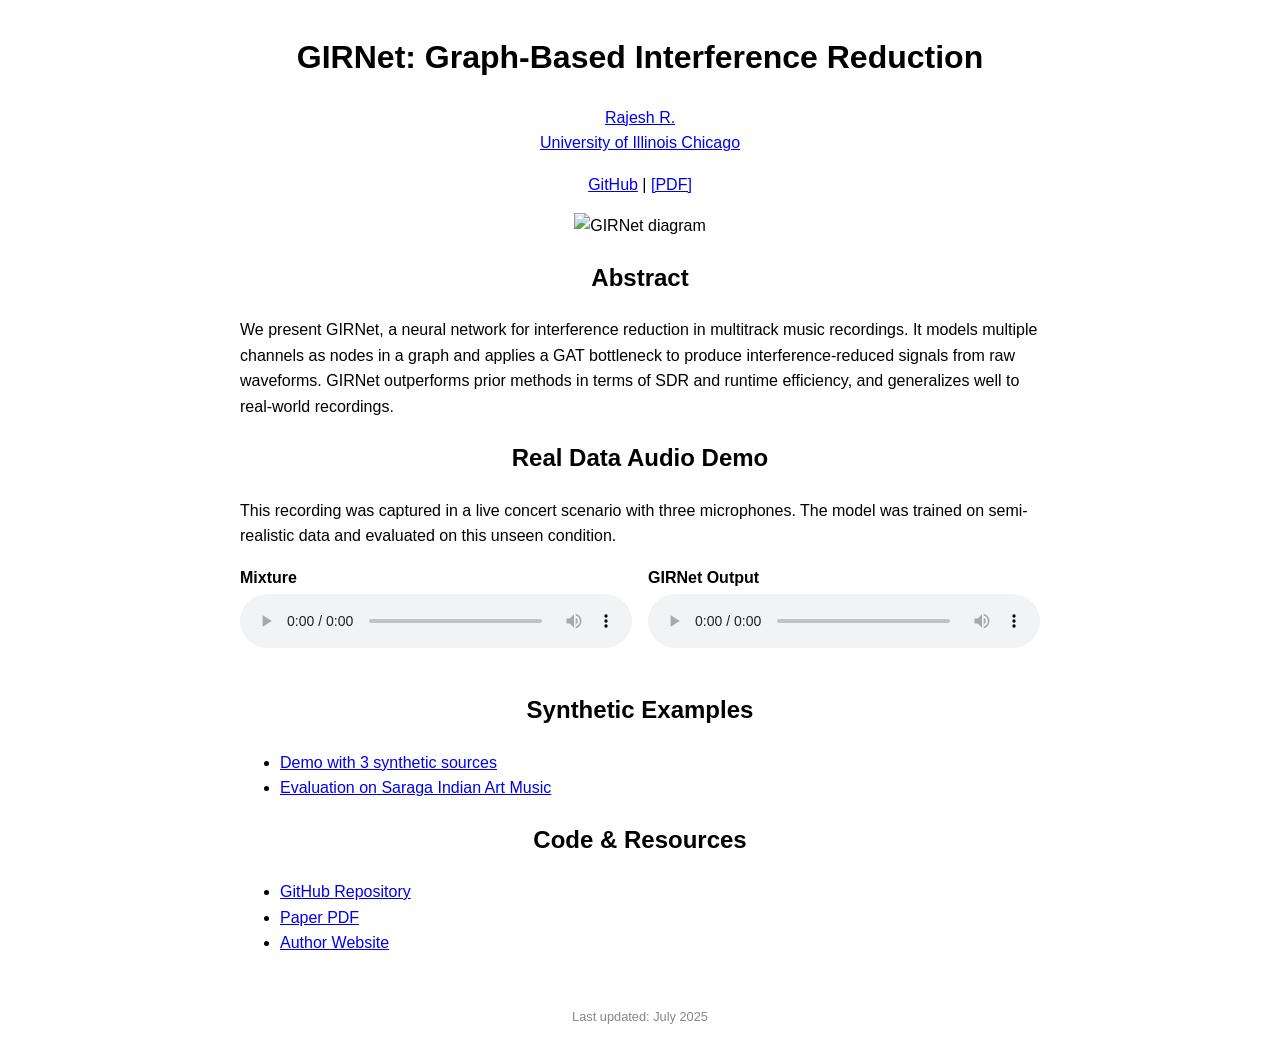
==== content/papers/girnet/index.html @ d0f60a6d "Update and rename _index.md to index.html" ====
<!DOCTYPE html>
<html lang="en">
<head>
  <meta charset="UTF-8">
  <title>GIRNet: Graph-Based Interference Reduction</title>
  <style>
    body {
      font-family: sans-serif;
      margin: 2em auto;
      max-width: 800px;
      line-height: 1.6;
    }
    h1, h2 {
      text-align: center;
    }
    audio {
      width: 100%;
      margin-bottom: 1em;
    }
    .columns {
      display: flex;
      flex-wrap: wrap;
      gap: 1em;
      margin-top: 1em;
    }
    .column {
      flex: 1;
      min-width: 240px;
    }
    .caption {
      font-weight: bold;
      margin-bottom: 0.2em;
    }
    footer {
      text-align: center;
      font-size: 0.8em;
      margin-top: 4em;
      color: #888;
    }
  </style>
</head>
<body>

<h1>GIRNet: Graph-Based Interference Reduction</h1>

<p style="text-align: center;">
  <a href="https://its-rajesh.github.io">Rajesh R.</a><br>
  <a href="https://listening.tech">University of Illinois Chicago</a><br>
</p>

<p style="text-align: center;">
  <a href="https://github.com/its-rajesh/girnet">GitHub</a> |
  <a href="girnet-paper.pdf">[PDF]</a>
</p>

<p style="text-align: center;">
  <img src="girnet-diagram.png" alt="GIRNet diagram" width="90%">
</p>

<h2>Abstract</h2>
<p>
We present GIRNet, a neural network for interference reduction in multitrack music recordings. It models multiple channels as nodes in a graph and applies a GAT bottleneck to produce interference-reduced signals from raw waveforms. GIRNet outperforms prior methods in terms of SDR and runtime efficiency, and generalizes well to real-world recordings.
</p>

<h2>Real Data Audio Demo</h2>

<p>This recording was captured in a live concert scenario with three microphones. The model was trained on semi-realistic data and evaluated on this unseen condition.</p>

<div class="columns">
  <div class="column">
    <div class="caption">Mixture</div>
    <audio controls src="mix.wav"></audio>
  </div>
  <div class="column">
    <div class="caption">GIRNet Output</div>
    <audio controls src="girnet_output.wav"></audio>
  </div>
</div>

<h2>Synthetic Examples</h2>
<ul>
  <li><a href="synthetic_3sources.html">Demo with 3 synthetic sources</a></li>
  <li><a href="synthetic_saraga.html">Evaluation on Saraga Indian Art Music</a></li>
</ul>

<h2>Code & Resources</h2>
<ul>
  <li><a href="https://github.com/its-rajesh/girnet">GitHub Repository</a></li>
  <li><a href="girnet-paper.pdf">Paper PDF</a></li>
  <li><a href="https://its-rajesh.github.io/rajesh/">Author Website</a></li>
</ul>

<footer>
  Last updated: July 2025
</footer>

</body>
</html>
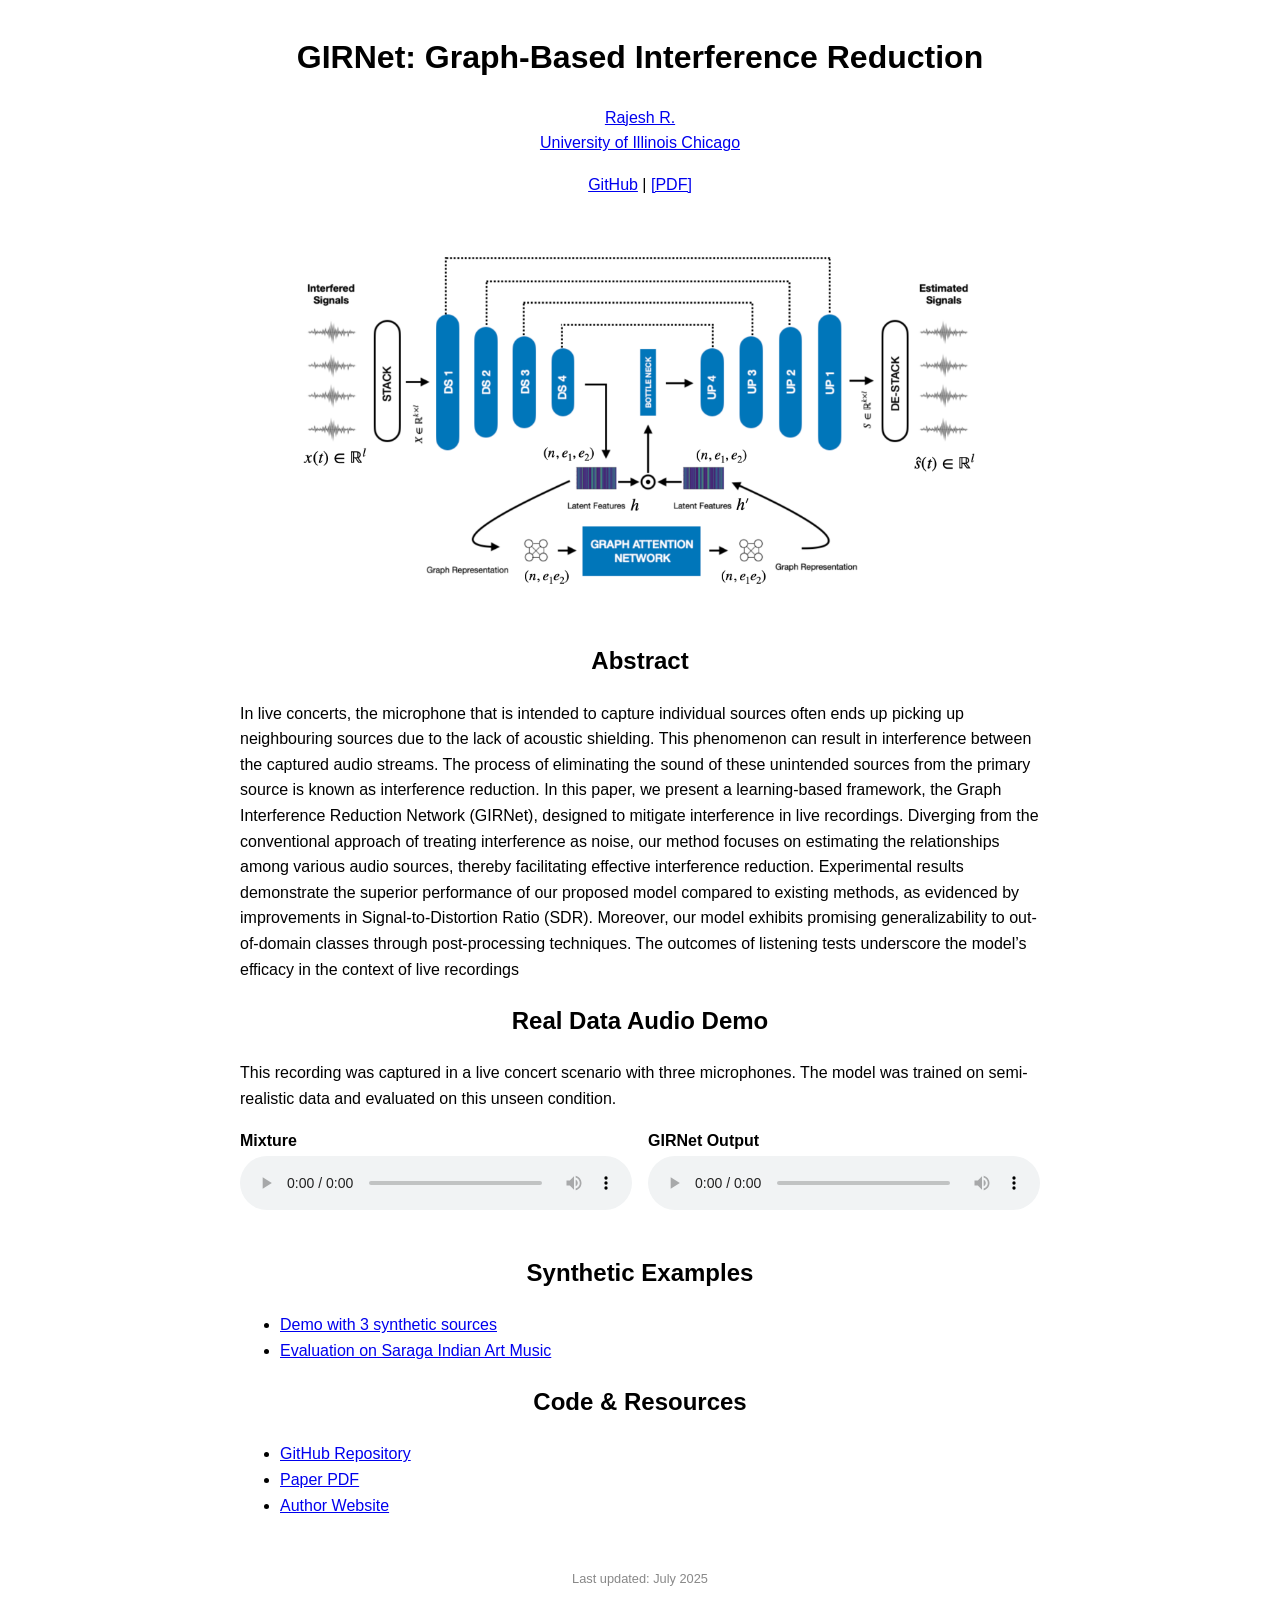
==== commit d9841f8d: "Update index.html" ====
--- a/content/papers/girnet/index.html
+++ b/content/papers/girnet/index.html
@@ -54,12 +54,12 @@
 </p>
 
 <p style="text-align: center;">
-  <img src="girnet-diagram.png" alt="GIRNet diagram" width="90%">
+  <img src="dfUNetGE.png" alt="GIRNet diagram" width="90%">
 </p>
 
 <h2>Abstract</h2>
 <p>
-We present GIRNet, a neural network for interference reduction in multitrack music recordings. It models multiple channels as nodes in a graph and applies a GAT bottleneck to produce interference-reduced signals from raw waveforms. GIRNet outperforms prior methods in terms of SDR and runtime efficiency, and generalizes well to real-world recordings.
+In live concerts, the microphone that is intended to capture individual sources often ends up picking up neighbouring sources due to the lack of acoustic shielding. This phenomenon can result in interference between the captured audio streams. The process of eliminating the sound of these unintended sources from the primary source is known as interference reduction. In this paper, we present a learning-based framework, the Graph Interference Reduction Network (GIRNet), designed to mitigate interference in live recordings. Diverging from the conventional approach of treating interference as noise, our method focuses on estimating the relationships among various audio sources, thereby facilitating effective interference reduction. Experimental results demonstrate the superior performance of our proposed model compared to existing methods, as evidenced by improvements in Signal-to-Distortion Ratio (SDR). Moreover, our model exhibits promising generalizability to out-of-domain classes through post-processing techniques. The outcomes of listening tests underscore the model’s efficacy in the context of live recordings
 </p>
 
 <h2>Real Data Audio Demo</h2>
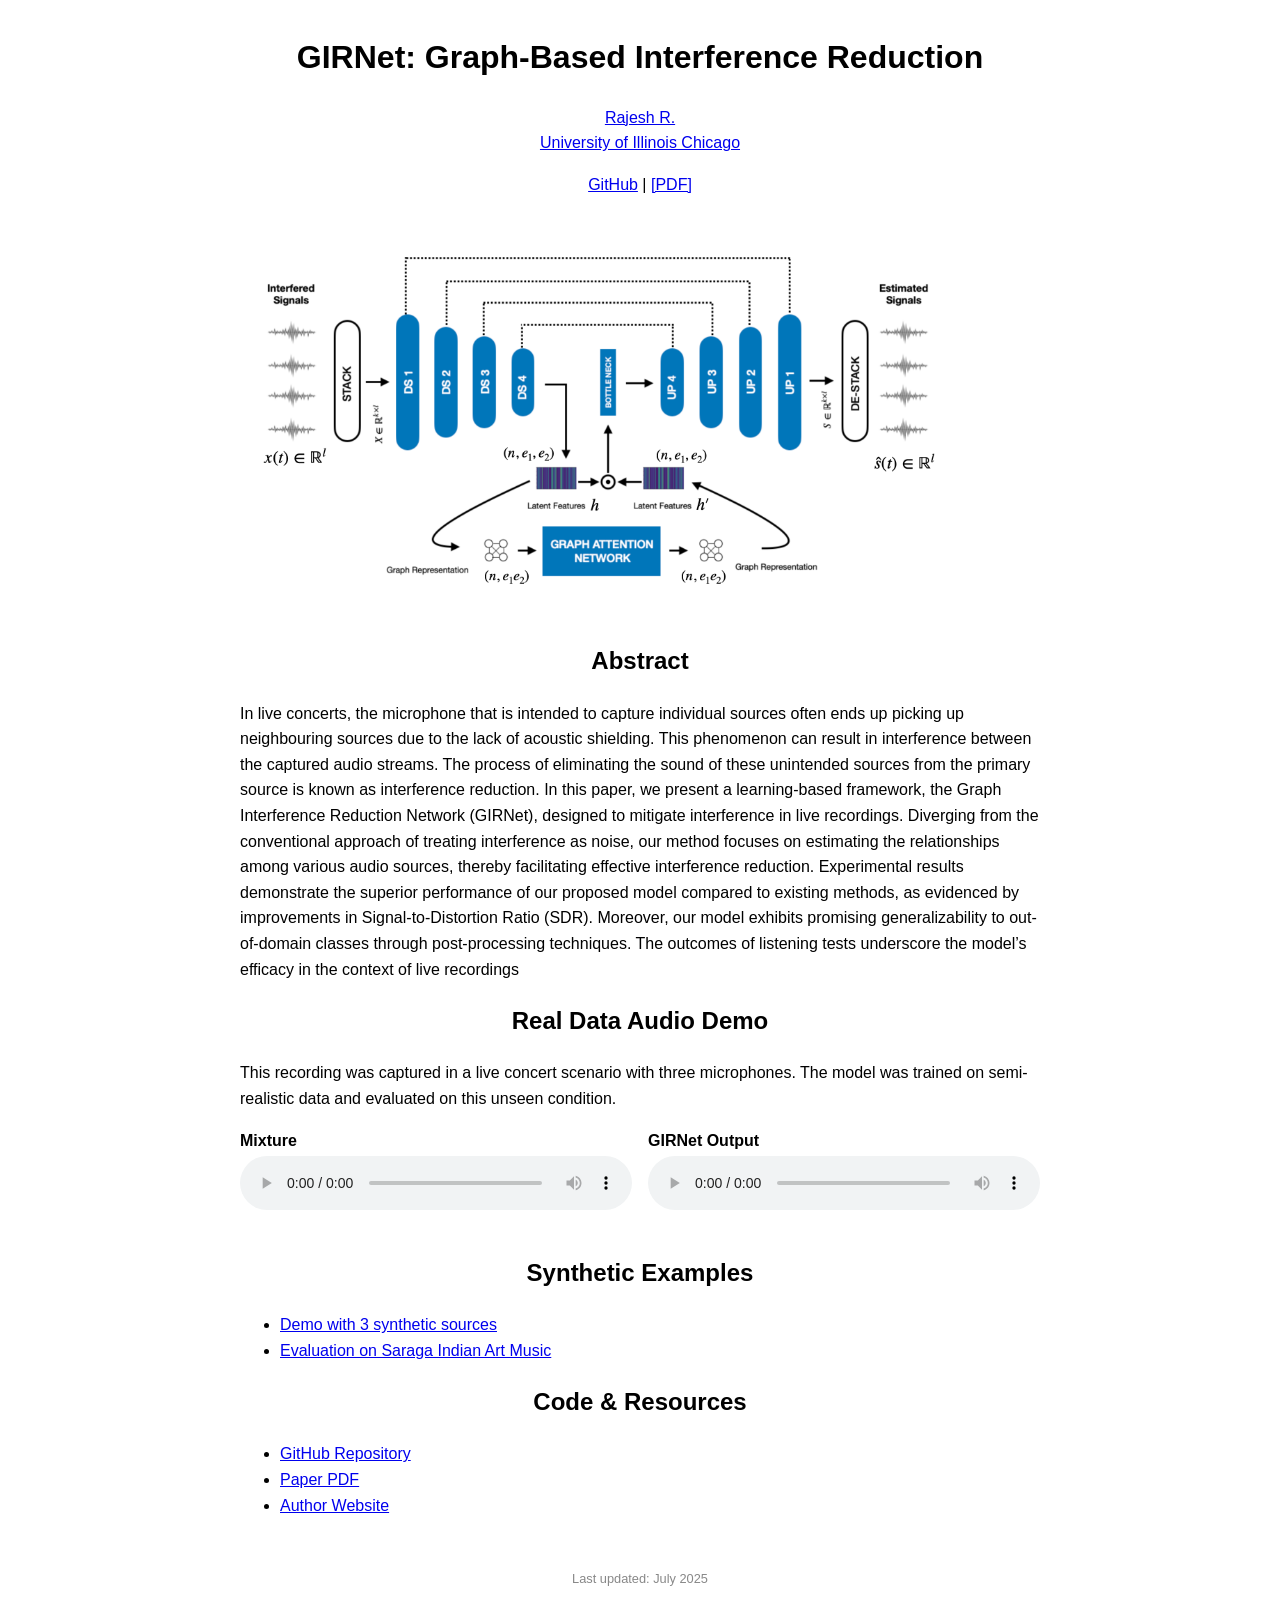
==== commit 43e29b04: "Update index.html" ====
--- a/content/papers/girnet/index.html
+++ b/content/papers/girnet/index.html
@@ -53,9 +53,10 @@
   <a href="girnet-paper.pdf">[PDF]</a>
 </p>
 
-<p style="text-align: center;">
+
+  <div class="centered-image">
   <img src="dfUNetGE.png" alt="GIRNet diagram" width="90%">
-</p>
+  </div>
 
 <h2>Abstract</h2>
 <p>
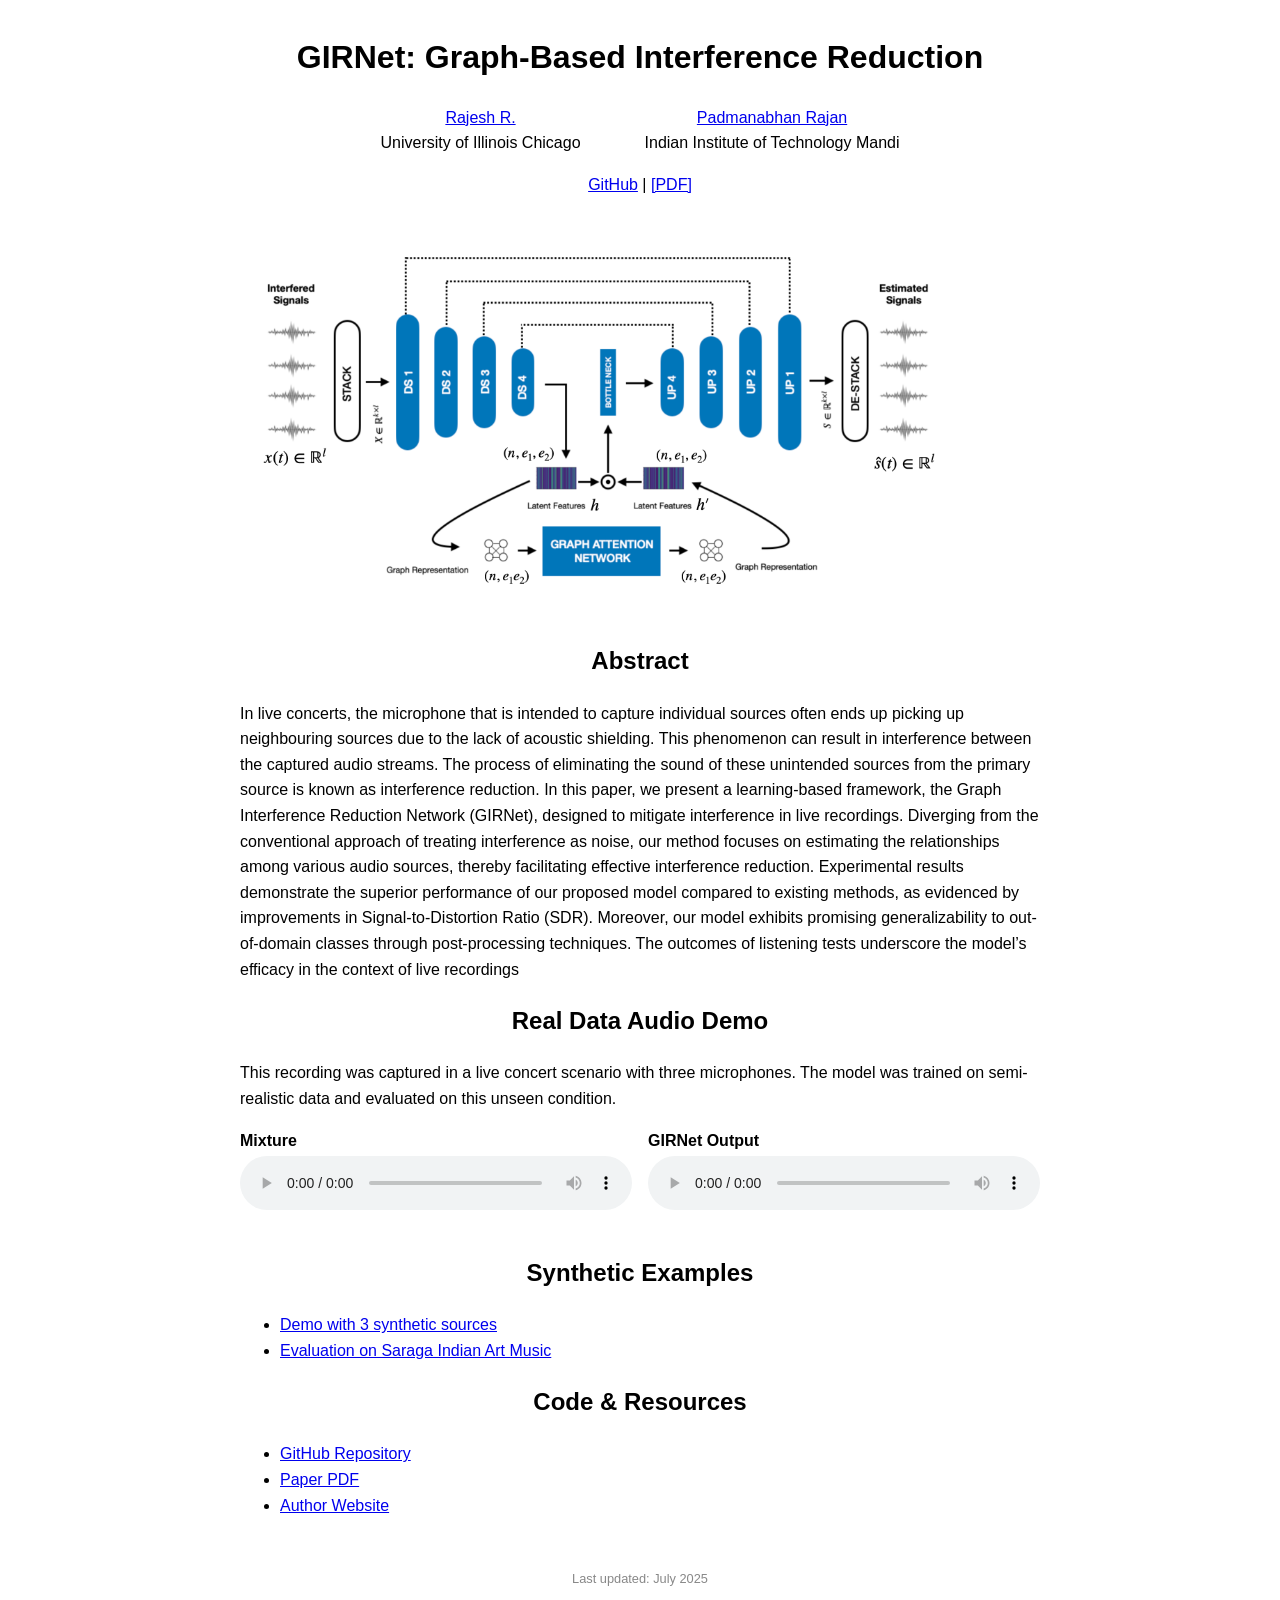
==== commit 4523b48e: "Update index.html" ====
--- a/content/papers/girnet/index.html
+++ b/content/papers/girnet/index.html
@@ -43,10 +43,16 @@
 
 <h1>GIRNet: Graph-Based Interference Reduction</h1>
 
-<p style="text-align: center;">
-  <a href="https://its-rajesh.github.io">Rajesh R.</a><br>
-  <a href="https://listening.tech">University of Illinois Chicago</a><br>
-</p>
+<div style="display: flex; justify-content: center; gap: 4em; text-align: center; flex-wrap: wrap; margin-bottom: 1em;">
+  <div>
+    <a href="https://its-rajesh.github.io">Rajesh R.</a><br>
+    <span>University of Illinois Chicago</span>
+  </div>
+  <div>
+    <a href="https://faculty.iitmandi.ac.in/~padman/">Padmanabhan Rajan</a><br>
+    <span>Indian Institute of Technology Mandi</span>
+  </div>
+</div>
 
 <p style="text-align: center;">
   <a href="https://github.com/its-rajesh/girnet">GitHub</a> |
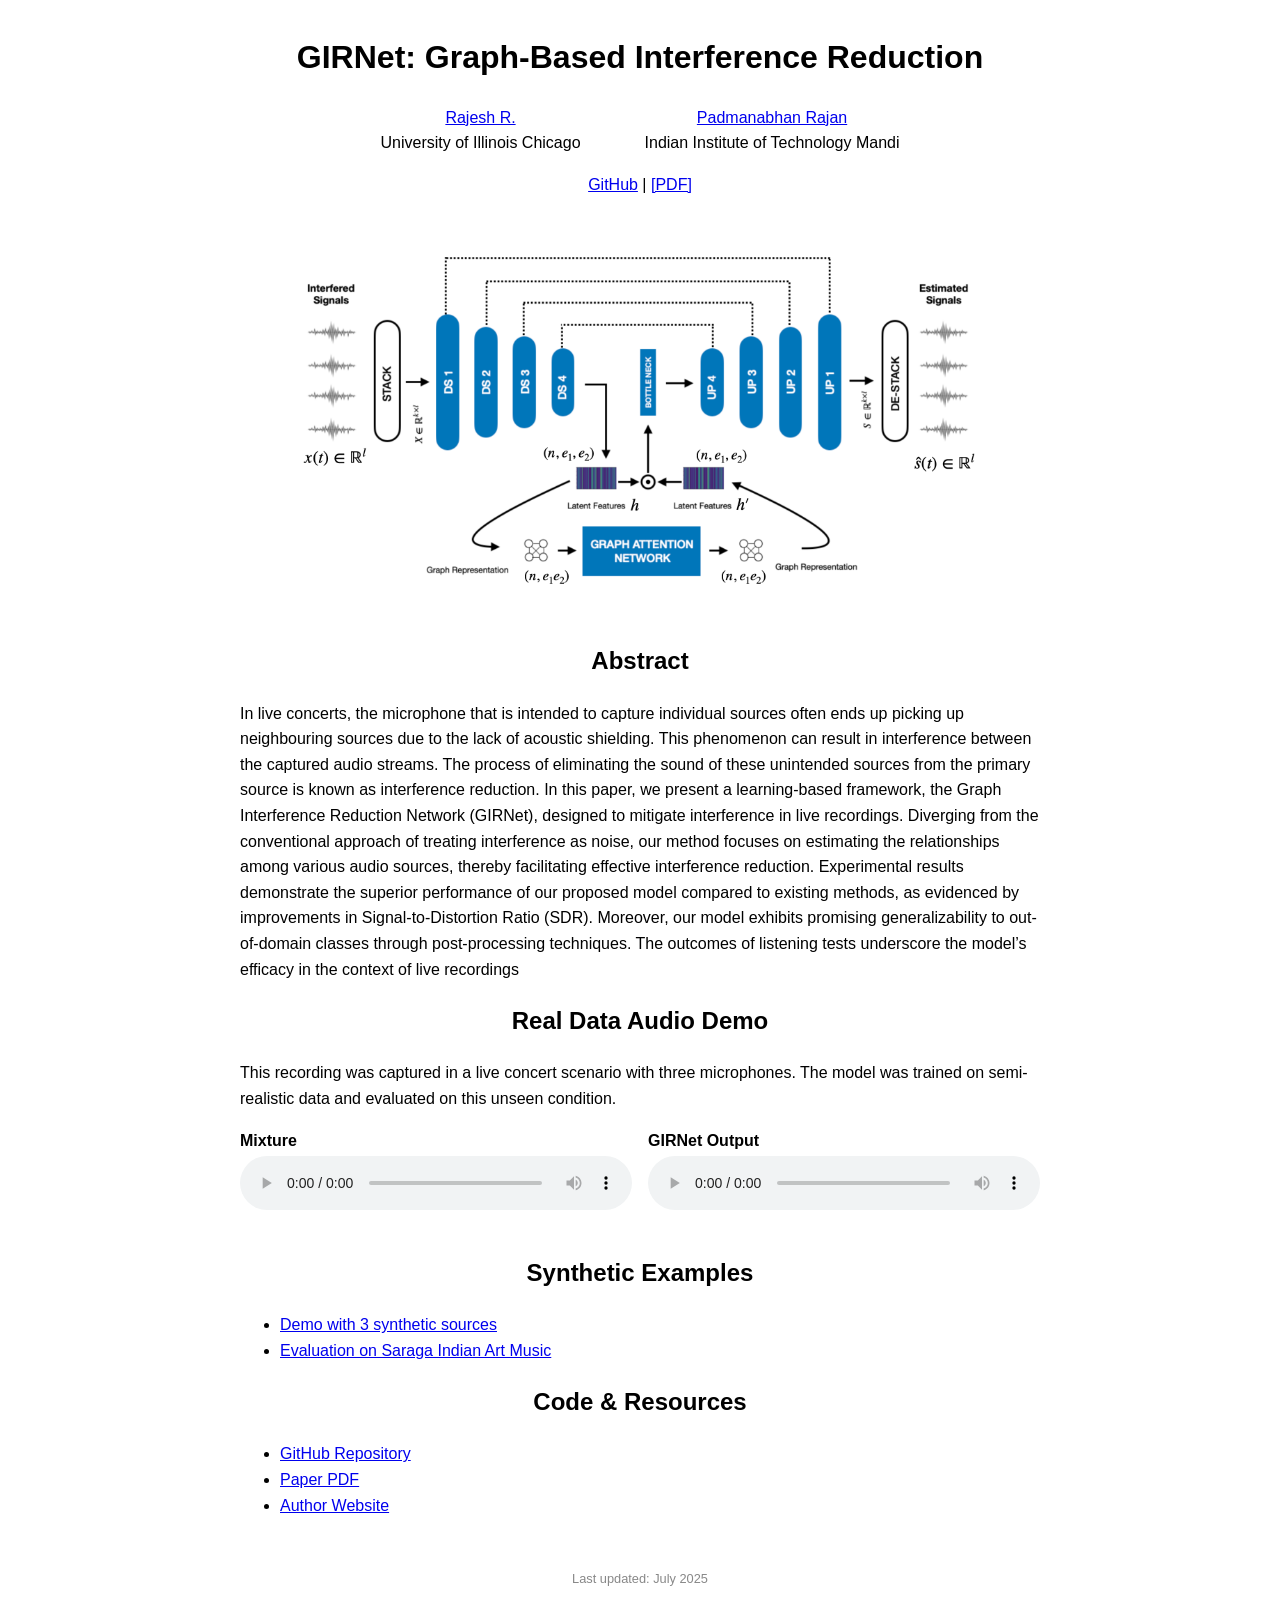
==== commit 3dff725e: "Update index.html" ====
--- a/content/papers/girnet/index.html
+++ b/content/papers/girnet/index.html
@@ -2,7 +2,7 @@
 <html lang="en">
 <head>
   <meta charset="UTF-8">
-  <title>GIRNet: Graph-Based Interference Reduction</title>
+  <title>GIRNet: A Graph-Based Interference Reduction in Live Microphone Recordings</title>
   <style>
     body {
       font-family: sans-serif;
@@ -60,7 +60,7 @@
 </p>
 
 
-  <div class="centered-image">
+  <div style="text-align: center;">
   <img src="dfUNetGE.png" alt="GIRNet diagram" width="90%">
   </div>
 
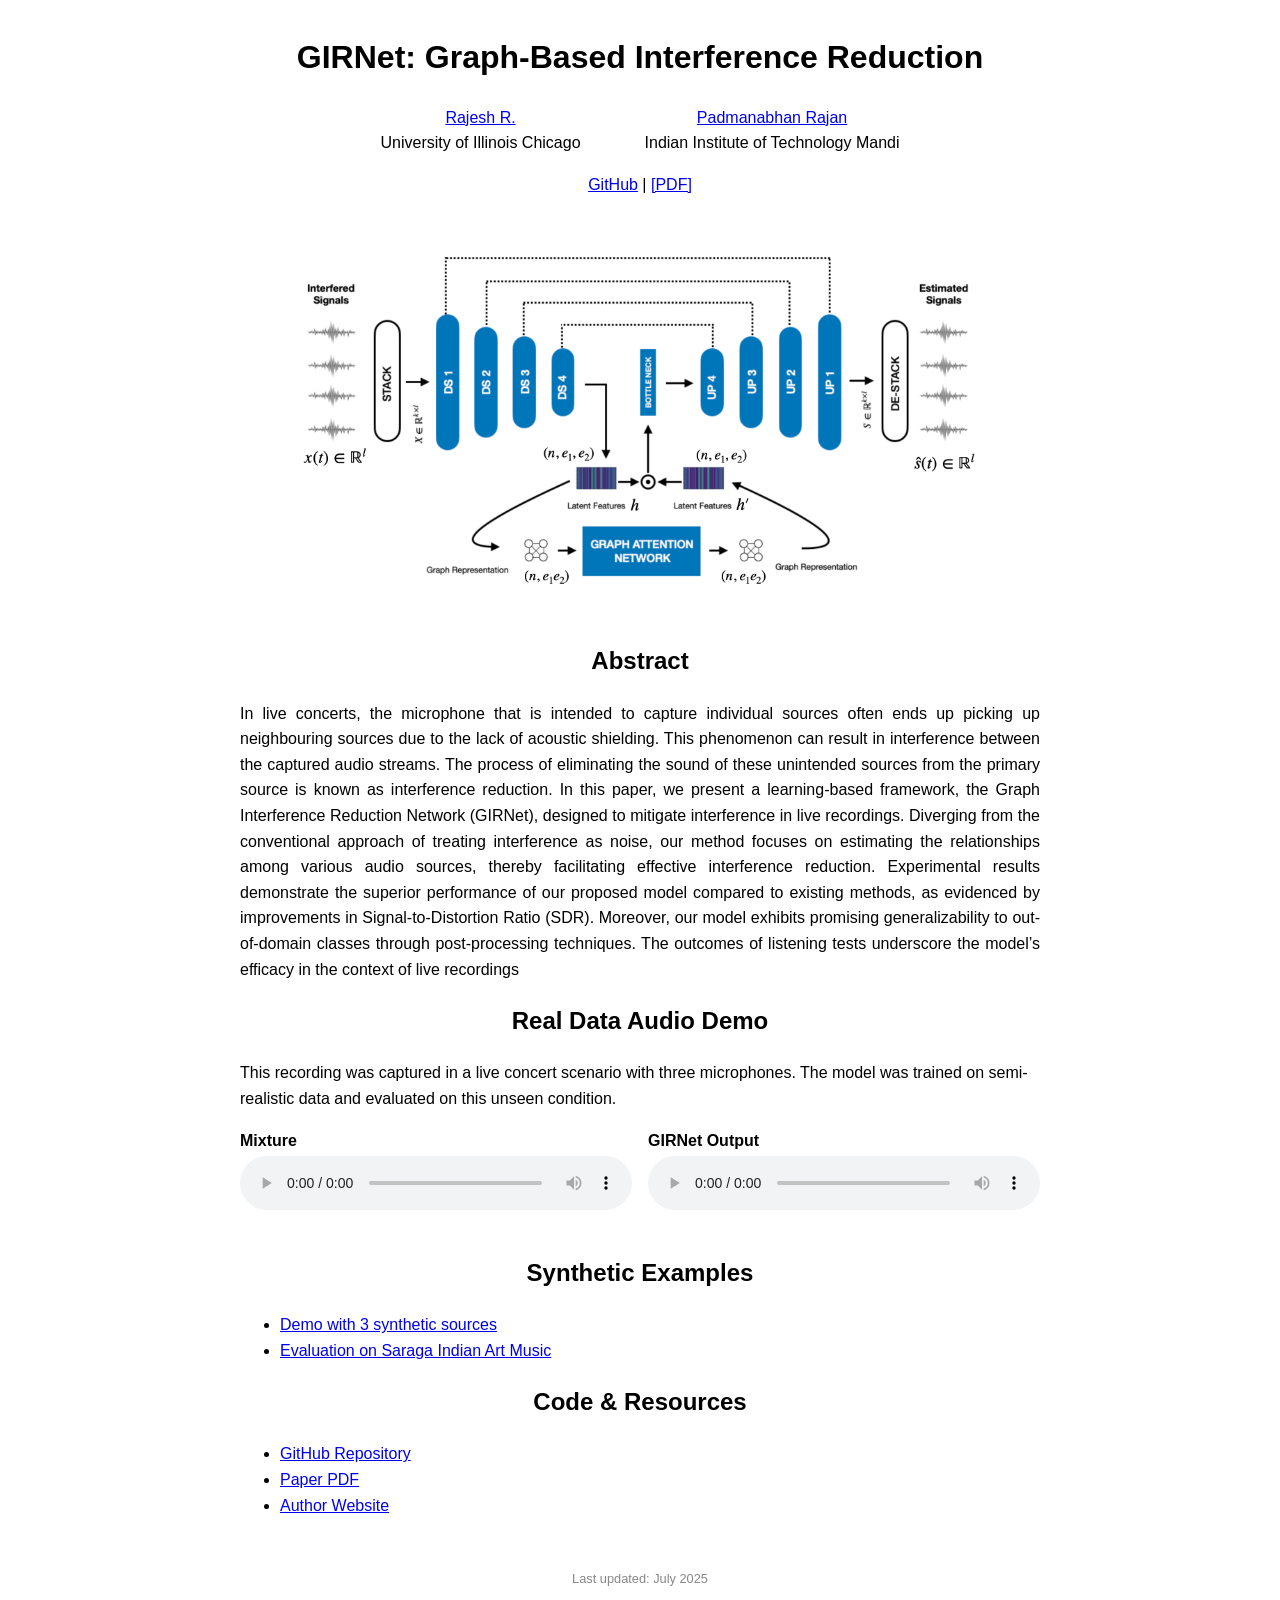
==== commit 99db898b: "Update index.html" ====
--- a/content/papers/girnet/index.html
+++ b/content/papers/girnet/index.html
@@ -61,13 +61,16 @@
 
 
   <div style="text-align: center;">
-  <img src="dfUNetGE.png" alt="GIRNet diagram" width="90%">
+  <img src="dfUNetGE.png" alt="GIRNet Architecture" style="max-width: 90%; height: auto;">
   </div>
 
+
+
+  
 <h2>Abstract</h2>
-<p>
+<div style="text-align: justify;">
 In live concerts, the microphone that is intended to capture individual sources often ends up picking up neighbouring sources due to the lack of acoustic shielding. This phenomenon can result in interference between the captured audio streams. The process of eliminating the sound of these unintended sources from the primary source is known as interference reduction. In this paper, we present a learning-based framework, the Graph Interference Reduction Network (GIRNet), designed to mitigate interference in live recordings. Diverging from the conventional approach of treating interference as noise, our method focuses on estimating the relationships among various audio sources, thereby facilitating effective interference reduction. Experimental results demonstrate the superior performance of our proposed model compared to existing methods, as evidenced by improvements in Signal-to-Distortion Ratio (SDR). Moreover, our model exhibits promising generalizability to out-of-domain classes through post-processing techniques. The outcomes of listening tests underscore the model’s efficacy in the context of live recordings
-</p>
+</div>
 
 <h2>Real Data Audio Demo</h2>
 
